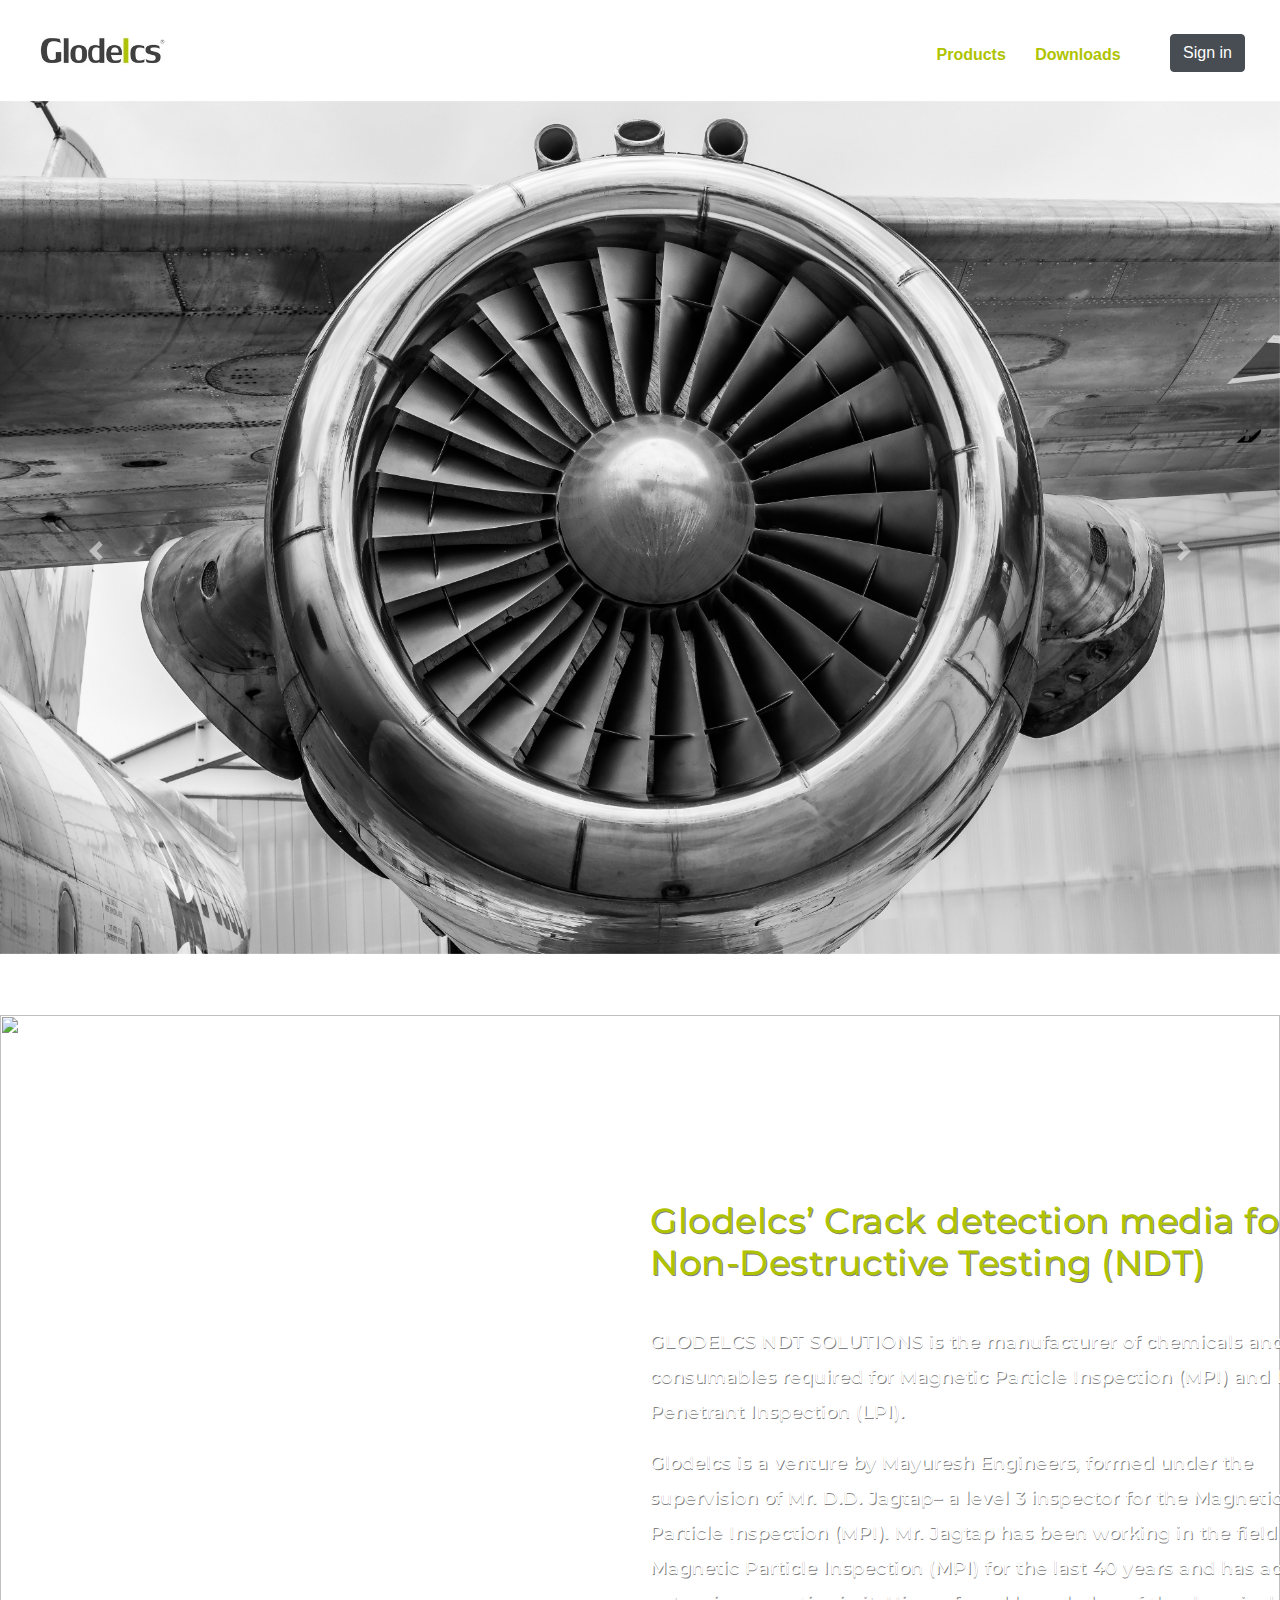
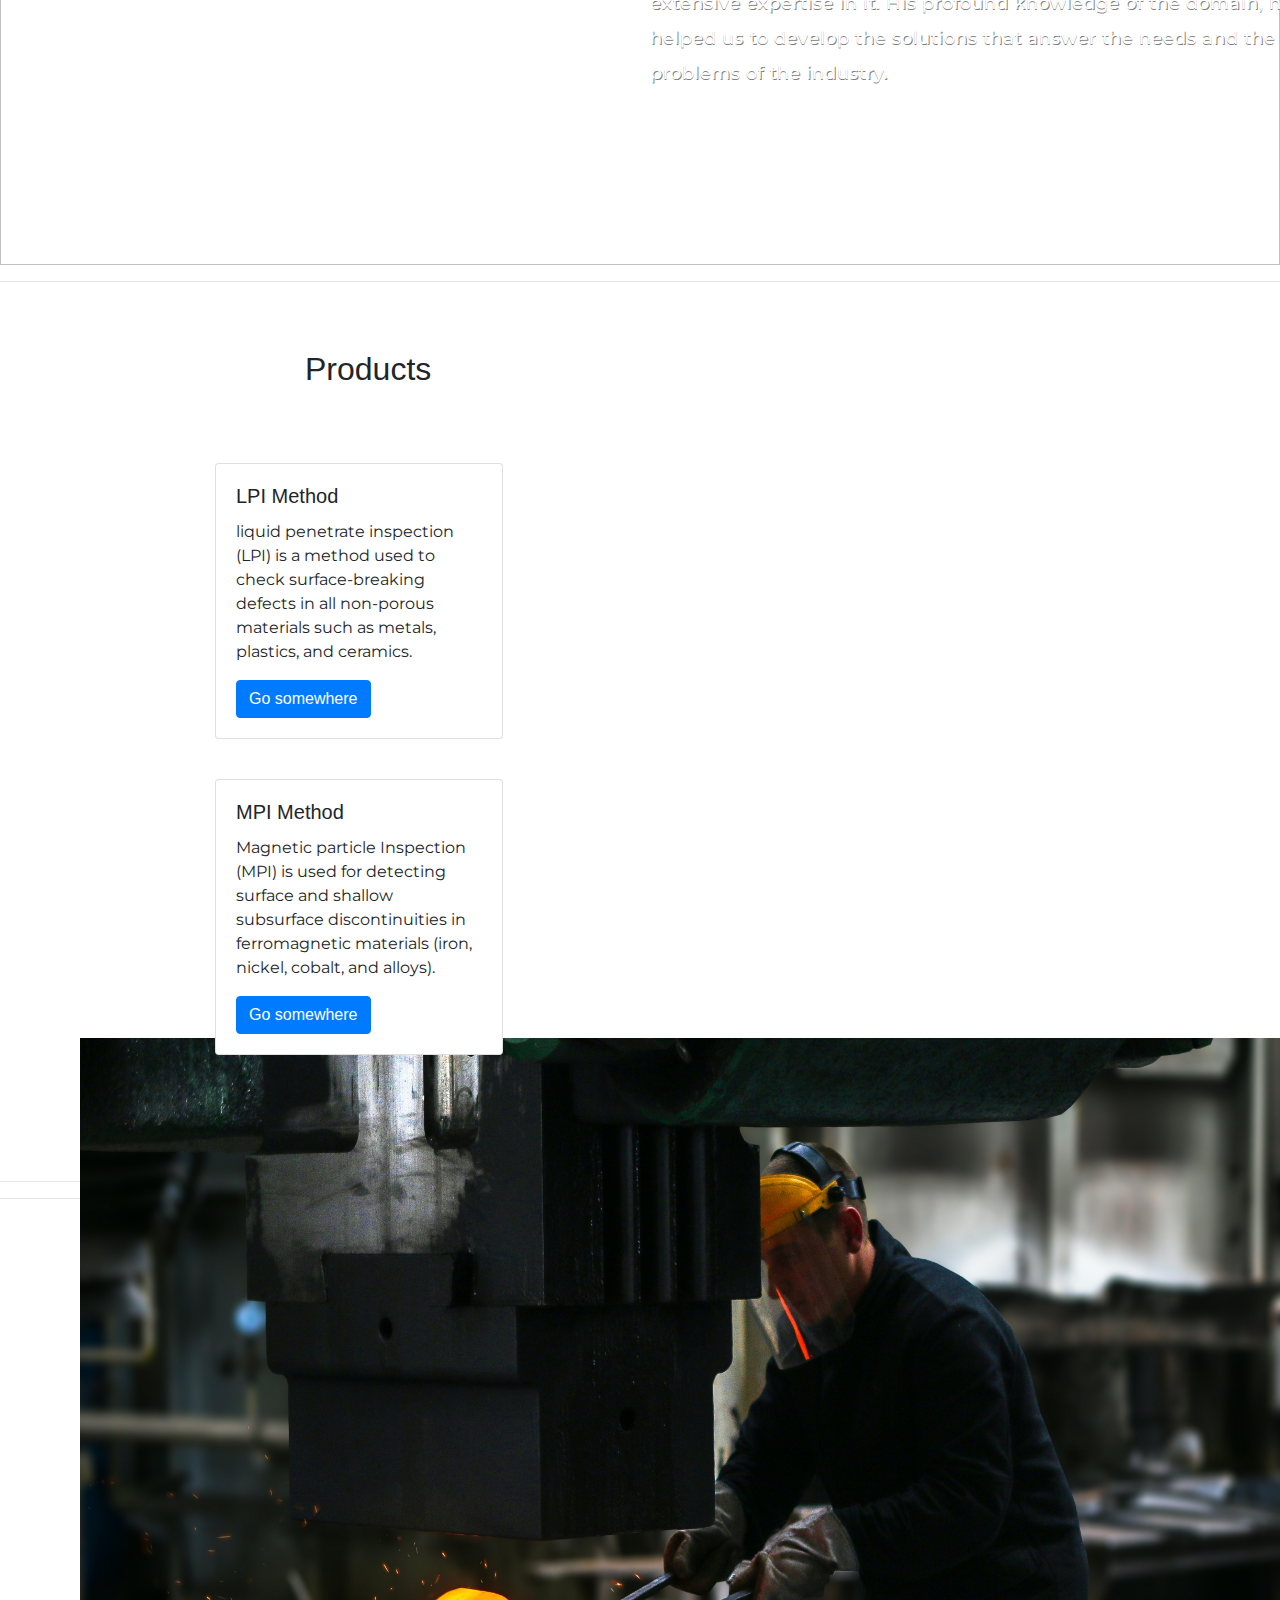
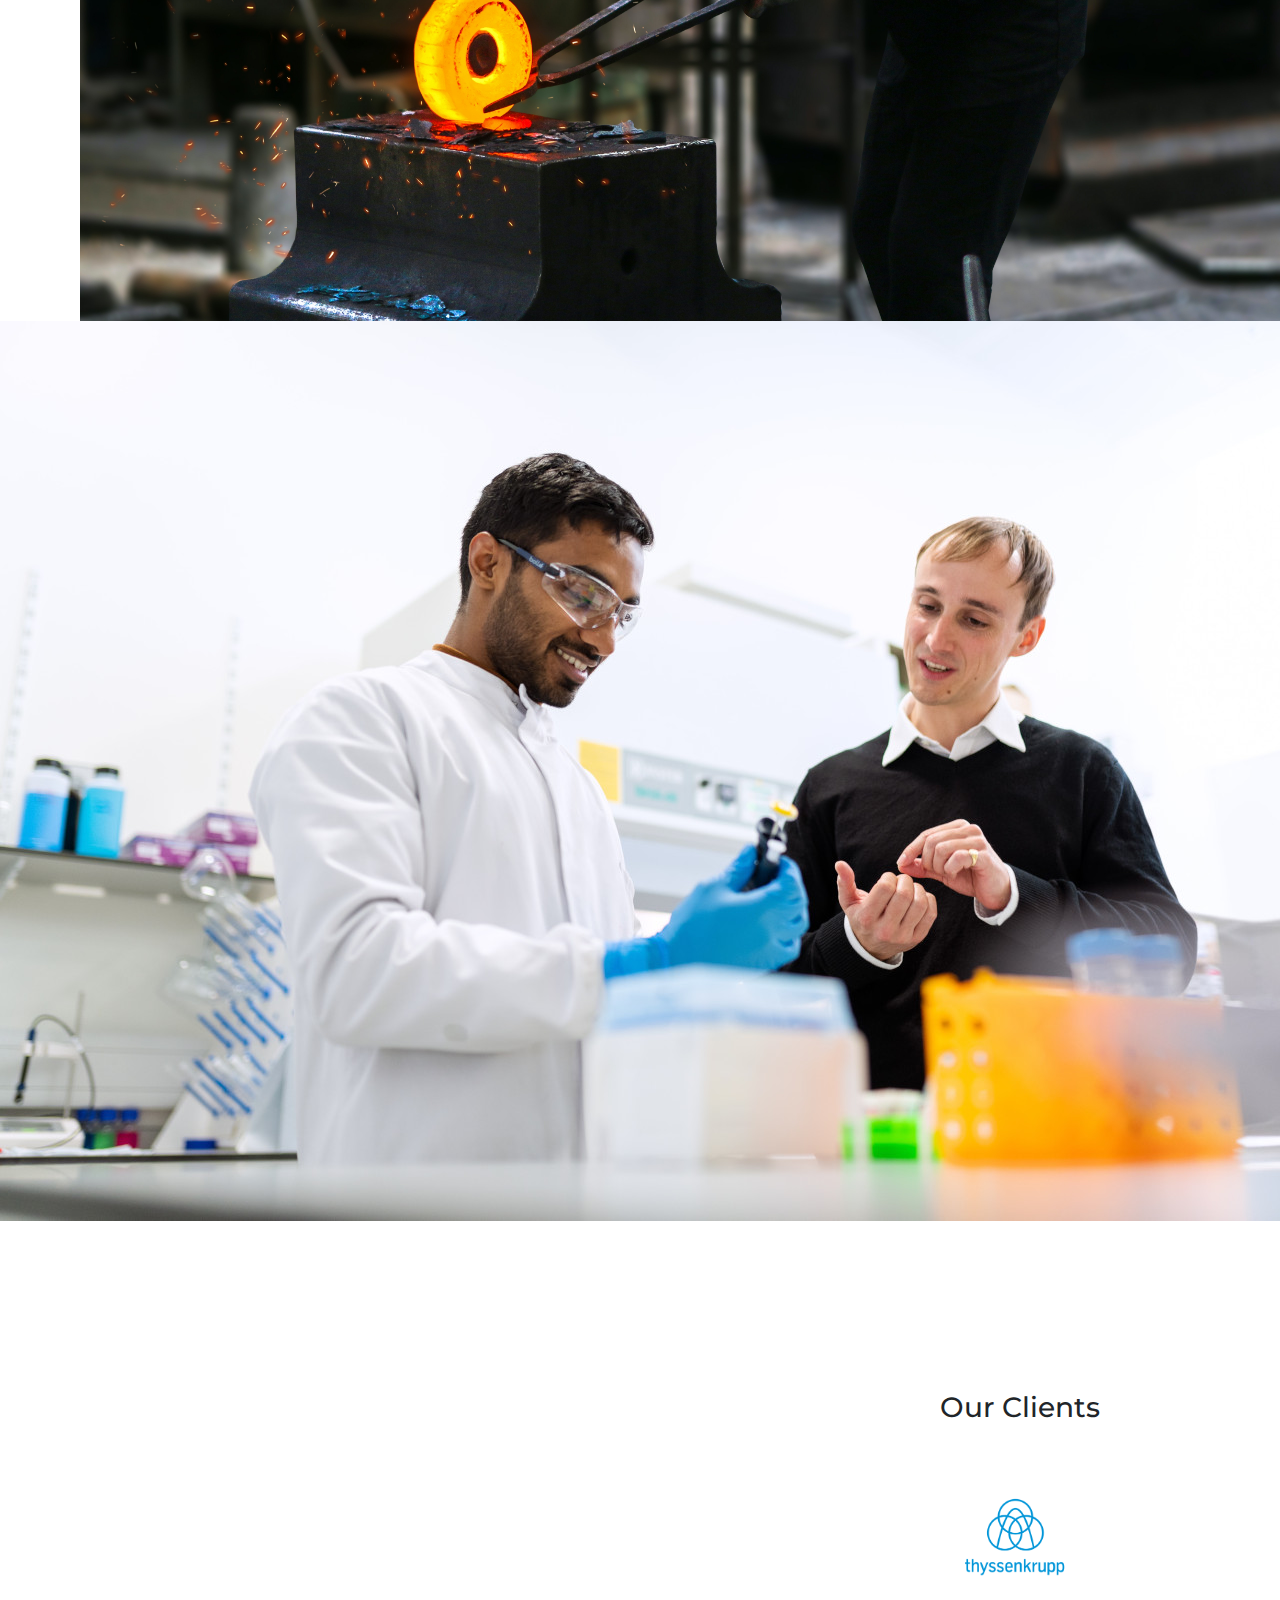
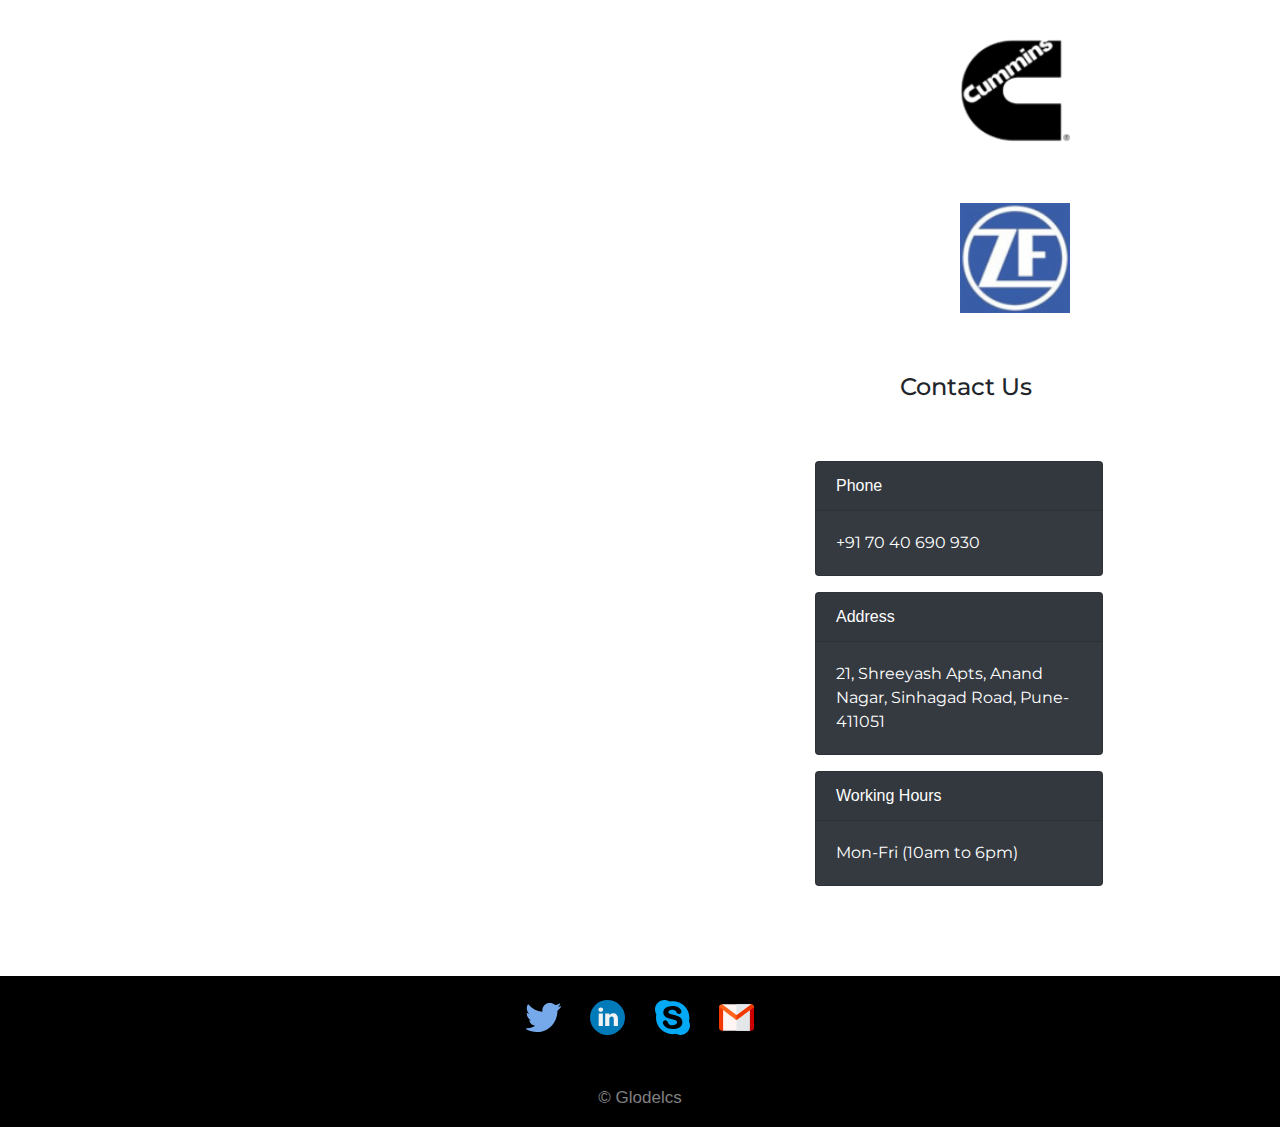
==== index.html @ ca146f50 "Add files via upload" ====
<!doctype html>
<html lang="en">
  <head>
    
    <meta charset="utf-8">
    <meta name="viewport" content="width=device-width, initial-scale=1, shrink-to-fit=no">
    <link rel="stylesheet" href="style.css">
    <link href="https://fonts.googleapis.com/css2?family=Montserrat:wght@400;500;600&display=swap" rel="stylesheet">
    <link rel="stylesheet" href="https://stackpath.bootstrapcdn.com/bootstrap/4.5.2/css/bootstrap.min.css" integrity="sha384-JcKb8q3iqJ61gNV9KGb8thSsNjpSL0n8PARn9HuZOnIxN0hoP+VmmDGMN5t9UJ0Z" crossorigin="anonymous">

    <title>Glodelcs</title>
  </head>
  <body>
    <div class="navigation">

        <img class="logo" src="images/logo.png">
    
        <div class="navigation-bar">
            
            <a class="navigation-text" href="#">Products</a>
            <a class="navigation-text" href="info.html">Downloads</a>
            
    
            <a class="navigation-text sign-in btn btn-dark" href="form.html">Sign in</a>
            
        </div>
      
    
    </div>
    
    
    
    <div id="carouselExampleIndicators" class="carousel slide" data-ride="carousel">
        <ol class="carousel-indicators">
          <li data-target="#carouselExampleIndicators" data-slide-to="0" class="active"></li>
          <li data-target="#carouselExampleIndicators" data-slide-to="1"></li>
          <li data-target="#carouselExampleIndicators" data-slide-to="2"></li>
        </ol>
        <div class="carousel-inner">
          <div class="carousel-item active">
            <img src="images/imgs/01.jpg" class="d-block w-100" alt="...">
          </div>
          <div class="carousel-item">
            <img src="images/imgs/landscape-sunset-architecture-platform-87236.jpg" class="d-block w-100" alt="...">
          </div>
          <div class="carousel-item">
            <img src="images/imgs/high-angle-view-of-a-man-256381.jpg" class="d-block w-100" alt="...">
          </div>
        </div>
        <a class="carousel-control-prev" href="#carouselExampleIndicators" role="button" data-slide="prev">
          <span class="carousel-control-prev-icon" aria-hidden="true"></span>
          <span class="sr-only">Previous</span>
        </a>
        <a class="carousel-control-next" href="#carouselExampleIndicators" role="button" data-slide="next">
          <span class="carousel-control-next-icon" aria-hidden="true"></span>
          <span class="sr-only">Next</span>
        </a>
      </div>

      <div class="about-glodelcs">

        <img class="about-img" src="images/imgs/silhouette-of-airplane-1792072.jpg">
        
        <div class="about-text">

        <h1 class="about-header" style="color: #afc300;">Glodelcs’ Crack detection media for Non-Destructive Testing (NDT)</h1>

        <p>GLODELCS NDT SOLUTIONS is the manufacturer of chemicals and consumables required for
        Magnetic Particle Inspection (MPI) and Liquid Penetrant Inspection (LPI).</p>
        <p>Glodelcs is a venture by Mayuresh Engineers, formed under the supervision of 
        Mr. D.D. Jagtap– a level 3 inspector for the Magnetic Particle Inspection (MPI). Mr. Jagtap has been
        working in  the  field  of  Magnetic  Particle  Inspection (MPI) for the last 40  years and  has acquired extensive
         expertise in it. His profound knowledge of the domain, has helped us to develop the solutions that
          answer the needs and the problems of the industry.</p>
        
        </div>

      </div>

      <hr class="hr-1">

      

        <div class="section">

            <h2 class="h2-1">Products</h2>

           <div class="section-cards"> 
            
            <div class="card card1" style="width: 18rem;">
              <div class="card-body">
                <h5 class="card-title">LPI Method</h5>
                <p class="card-text">liquid penetrate inspection (LPI) is a method used to check surface-breaking defects in all non-porous materials such as metals, plastics, and ceramics.</p>
                <a href="#" class="btn btn-primary">Go somewhere</a>
              </div>
            </div>
            
            <div class="card" style="width: 18rem;">
              <div class="card-body">
                <h5 class="card-title">MPI Method</h5>
                <p class="card-text">Magnetic particle Inspection (MPI) is used for detecting surface and shallow subsurface discontinuities in ferromagnetic materials (iron, nickel, cobalt, and alloys).</p>
                <a href="#" class="btn btn-primary">Go somewhere</a>
              </div>

            </div>

            </div>
        
            <img class="section-img" src="images/imgs/man-lifting-hot-metal-2880872.jpg">
          </div>

        

        <hr class="hr-2">

        <hr class="hr-3">

        
        <div class="section-clients">

            <img class="section-clients-img" src="images/imgs/scientist.jpg">
              
            
           <div class="sec-client">
                         
            <h3 style="margin-bottom: 70px;position: relative;right: 20px;">Our Clients </h3>

            <a href="http://www.zfindia.com/" target="_blank"><img class="clients" src="images/clients/thyssen.png" style="width: 110px;"></a>
            <br>
            <a href="http://www.cumminsindia.com/" target="_blank"><img class="clients" src="images/clnt/cummins.png" style="width: 110px;" ></a>
            <br> 
            <a href="https://www.thyssenkrupp-india.com/en/" target="_blank"> <img class="clients" src="images/clnt/zf.jpg" style="width: 110px;"></a>
           
          </div>

        </div>

    <hr class="hr-4">


    <div class="contact-us">

        <h4 class="h4-1">Contact Us</h4>

    <div class="card text-white bg-dark mb-3" style="max-width: 18rem;">
        <div class="card-header">Phone</div>
        <div class="card-body">
          <p class="card-text">+91 70 40 690 930</p>
        </div>
      </div>

      <div class="card text-white bg-dark mb-3" style="max-width: 18rem;">
        <div class="card-header">Address</div>
        <div class="card-body">
          <p class="card-text">21, Shreeyash Apts, Anand Nagar, Sinhagad Road, Pune-411051</p>
        </div>
      </div>

      <div class="card text-white bg-dark mb-3" style="max-width: 18rem;">
        <div class="card-header">Working Hours</div>
        <div class="card-body">
           <p class="card-text">Mon-Fri (10am to 6pm)</p>
        </div>
      </div>
  
    </div>

    <div class="footer">
      
        <br>
      
       <a href="https://twitter.com/GlodelcsNDT" target="_blank"><img class="sm" src="images/twitter.svg"></a>
       <a href="https://www.linkedin.com/checkpoint/challengesV2/AQHOZdQEGbofKwAAAXOBJWS7zGYYs63qOTYQpeqEe6tgqQhFjThDL7AOPAza3pRjuz9kewnjLlkm6EKy0pnnR0jRS413-fSOEQ" target="_blank"><img class="sm1" src="images/linkin.svg"></a>
       <a href="#" target="_blank"><img class="sm1" src="images/skype.svg"></a>
       <a href="mailto:info@glodelcs.com" target="_blank" ><img class="sm1" src="images/email.svg"></a>
      
       <p class="footer-txt">© Glodelcs</p>
      
      </div>
    



    <script src="https://code.jquery.com/jquery-3.5.1.slim.min.js" integrity="sha384-DfXdz2htPH0lsSSs5nCTpuj/zy4C+OGpamoFVy38MVBnE+IbbVYUew+OrCXaRkfj" crossorigin="anonymous"></script>
    <script src="https://cdn.jsdelivr.net/npm/popper.js@1.16.1/dist/umd/popper.min.js" integrity="sha384-9/reFTGAW83EW2RDu2S0VKaIzap3H66lZH81PoYlFhbGU+6BZp6G7niu735Sk7lN" crossorigin="anonymous"></script>
    <script src="https://stackpath.bootstrapcdn.com/bootstrap/4.5.2/js/bootstrap.min.js" integrity="sha384-B4gt1jrGC7Jh4AgTPSdUtOBvfO8shuf57BaghqFfPlYxofvL8/KUEfYiJOMMV+rV" crossorigin="anonymous"></script>
  </body>
</html>
---- style.css ----
body {
    margin: 0;
    font-family: 'Montserrat', sans-serif;
}

.logo {
     
     width: 125px;

}

.navigation {
    margin-left: 40px;
    margin-top: 30px;
    margin-bottom: 30px;
    
}

.navigation-bar {
    float: right;
    text-align: center;
    margin-right: 30px;
    margin-top: 7px;
    
}

.navigation-text {
    color: #afc300;
    text-decoration: none;
    margin-right: 25px;
    font-weight: bold;
}

.navigation-text:hover {
    color: #889517 ;
    text-decoration: none;
}

.sign-in {
    
    position: relative;
    left: 20px;
    bottom: 3px;
    border-radius: 17px;
    opacity: 0.9;
    padding: 5px;   
    width: auto;
}

.carousel-inner {
    height: 900px;
    margin-bottom: 14px;    
}

.about-img {
    width: 100%;
    height: 850px;
    
}

.about-text {
    font-family: 'Montserrat', sans-serif;
    position: absolute;
    top: 1200px;
    left: 650px;
    width: 700px;
    color: white;
    font-size: 17.5px;
    font-weight: 500;
    text-shadow: 0.5px 0.5px grey;
    line-height: 35px;
    letter-spacing: 0.5px;
    
}

.about-header {
    font-family: 'Montserrat', sans-serif;
    margin-bottom: 40px;
    font-size: 35px;
    text-shadow: 1px 1px grey;
}

.h2-1 {
    position: absolute;
    top: 1950px;
    left: 305px;
}

.section-img {
    float: right;
   margin-top: -17px;
    height: 900px;
    width: 1200px;
    
}

.section-cards {
    float: left;
    position: relative;
    margin-left: 215px;
    margin-top: 165px;
}

.card1 {
    margin-bottom: 40px;
}

.hr-2 {
    margin-top: 899px;
}

.section-clients-img {
    float: left;
    margin-top: -17px;
}

.sec-client {
    font-family: 'Montserrat', sans-serif;
    float: right;
    margin-right: 160px;
    margin-top: 170px; 
}

.clients {
    margin-bottom: 60px;
}

h3 {
    margin-bottom: 40px;
}

.hr-4 {
    font-family: 'Montserrat', sans-serif;
    margin-top: 898px;
}

.contact-us {
   margin-top: 90px;
   margin-left: 815px;
   margin-bottom: 90px;
    
}

.footer {
    
    background-color:black;
    padding-bottom: 50px;
    margin: 0 auto 0 auto;
    text-align: center;
    clear: both;
}

.sm {
    width: 35px;
       
}

.sm1 {
    width: 35px;
    margin-left: 25px;
}

.footer-text-1 {
    letter-spacing: 0.3px;
    font-weight: 400;
    text-align: center;
    font-size: 20px;
}

.footer-img {
    margin-top: 70px;
    text-align: center;
    margin-bottom: 70px;
}

.footer-txt {
    position: relative;
    top: 50px;
    font-size: 17px;
    color: grey;
}

.card-text {
    font-family: 'Montserrat', sans-serif;
}

.h4-1 {
    font-family: 'Montserrat', sans-serif;
    margin-bottom: 60px;
    margin-left: 85px;
    
}

.form-group {
    text-align: center;
    margin: 0 auto 0 auto;
    width: 500px;
}

.submit-button {
    text-align: center;
    margin-left: 709px;
    margin-bottom: 70px;
}

.cards {
    width: 900px;
    margin: 0 auto 0 auto;
    text-align: center;
}

.form-logo {
    text-align: center;
    margin: 0 auto 0 auto;
    padding: 90px 0 50px 0;
}

.form-footer {
    margin-top: 289px;
}

.table-cont {
    text-align: center;
    margin: 70px auto 70px auto;
    width: 800px;
}

.table-img {
    width: 50px;
}

th, td {
    padding: 20px;
    border-bottom: 1px solid black;
    text-align: left;
}

th {
    background-color: #f8f9fa;
}


tr:hover {background-color: #f5f5f5;}

.pagination a {
    color: black;
    float: left;
    padding: 8px 16px;
    text-decoration: none;
    transition: background-color .3s;
  }
  
  
  .pagination a.active {
    background-color: #AFC300;
    color: white;
  }
  
  
  .pagination a:hover:not(.active) {background-color: #ddd;}

  .pagination {
      margin-left: 535px;
      margin-bottom: 70px;
  }
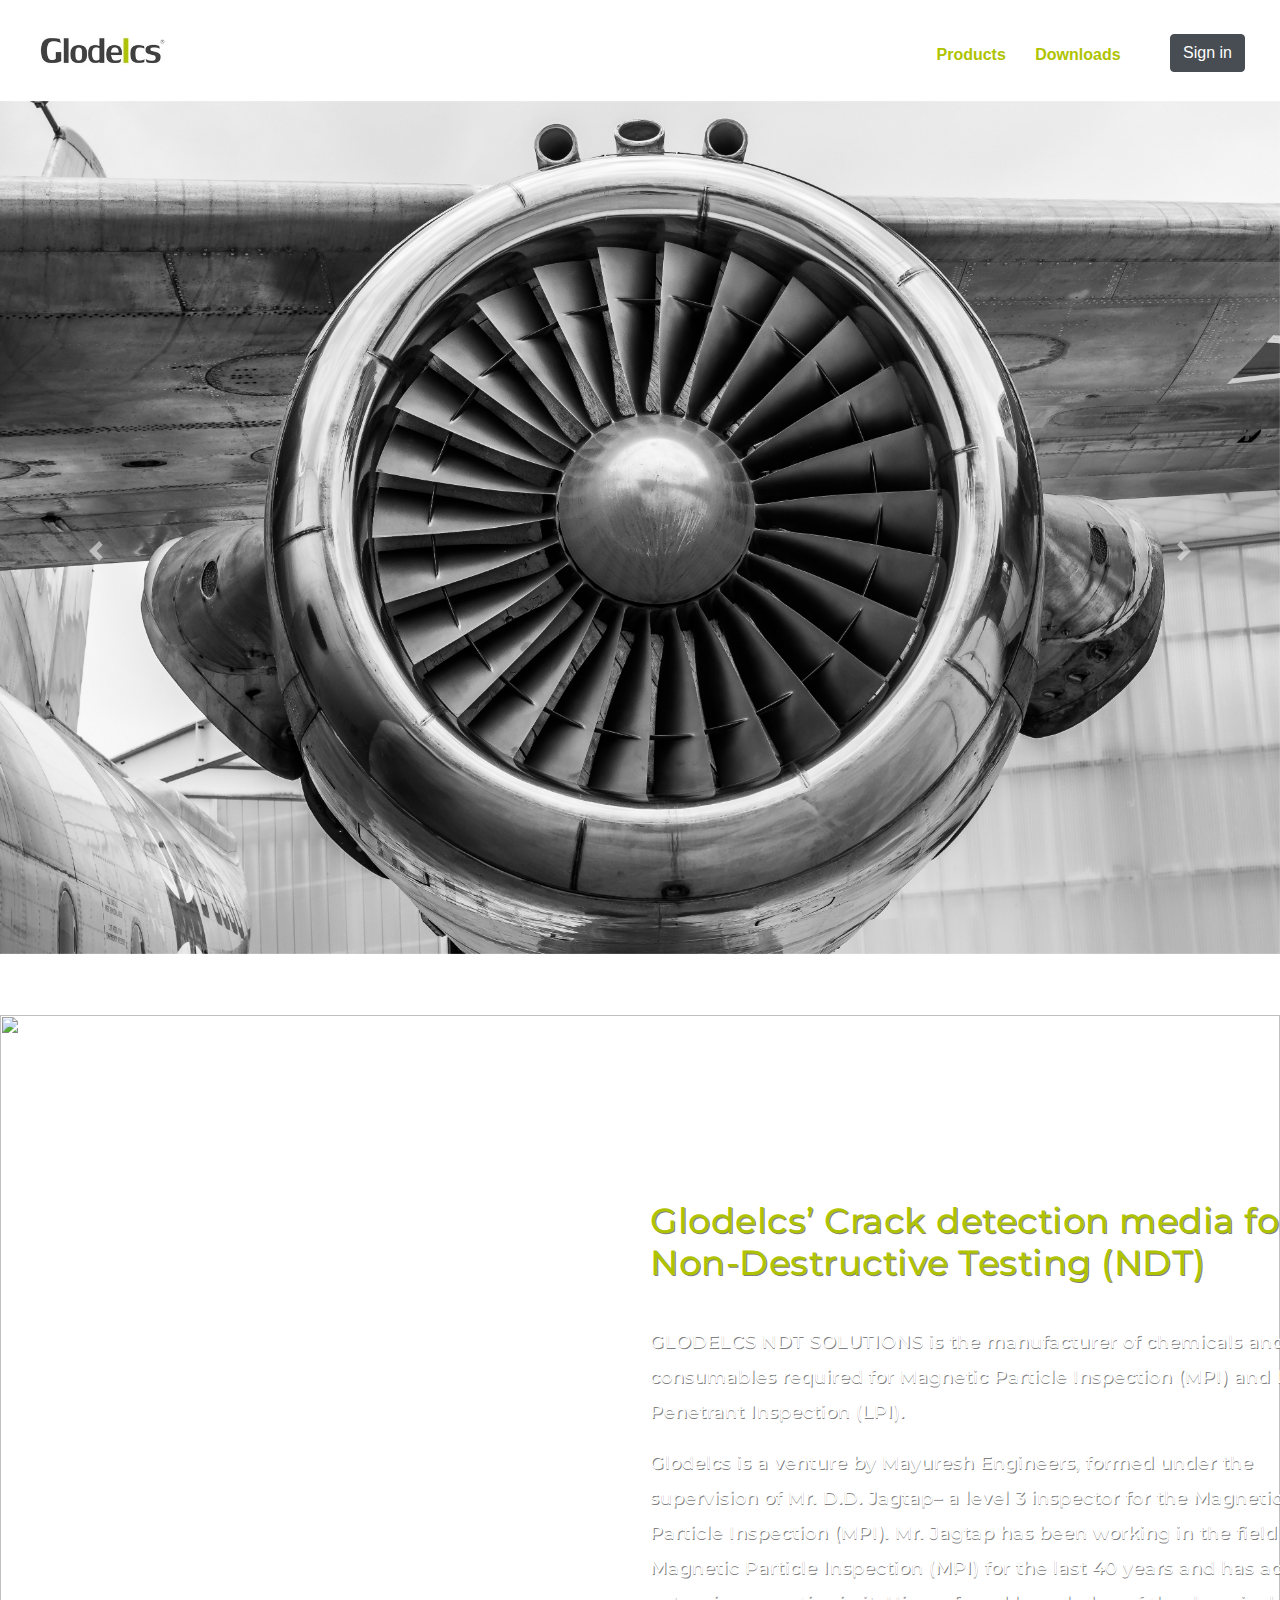
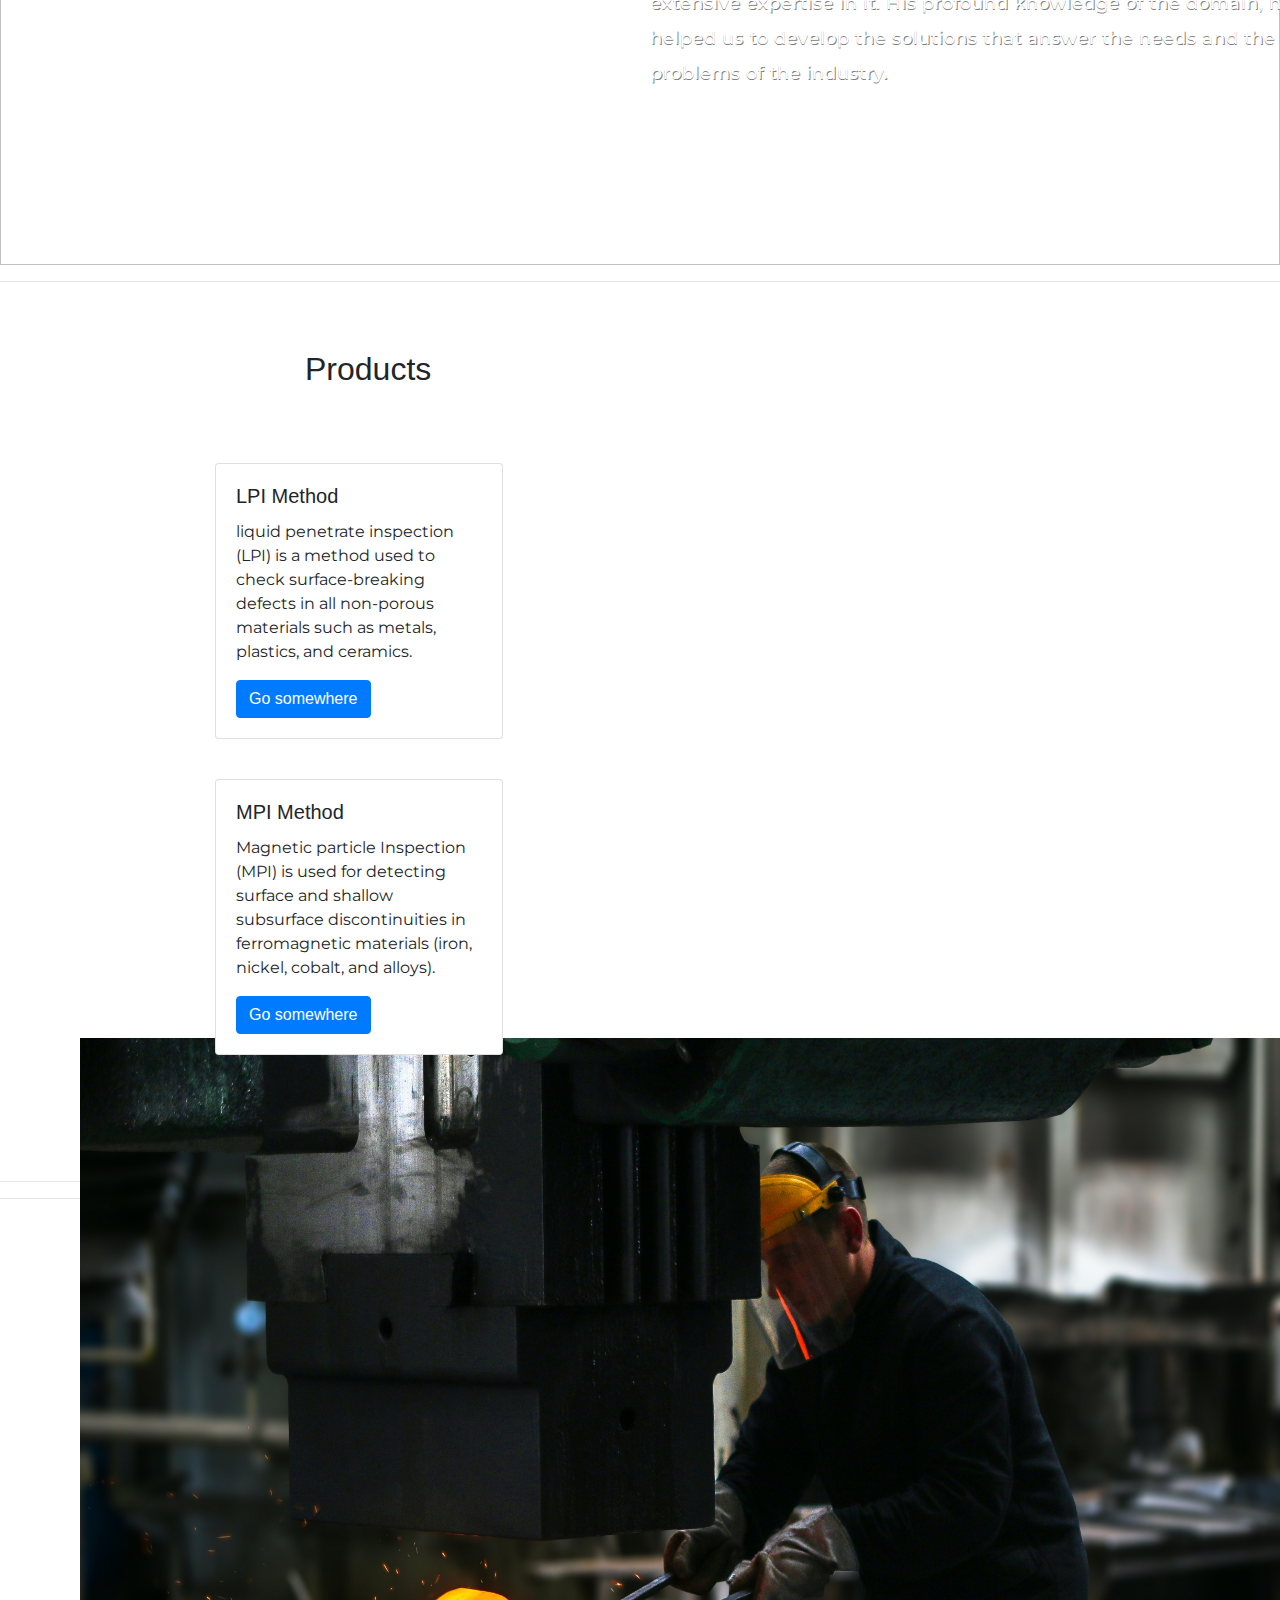
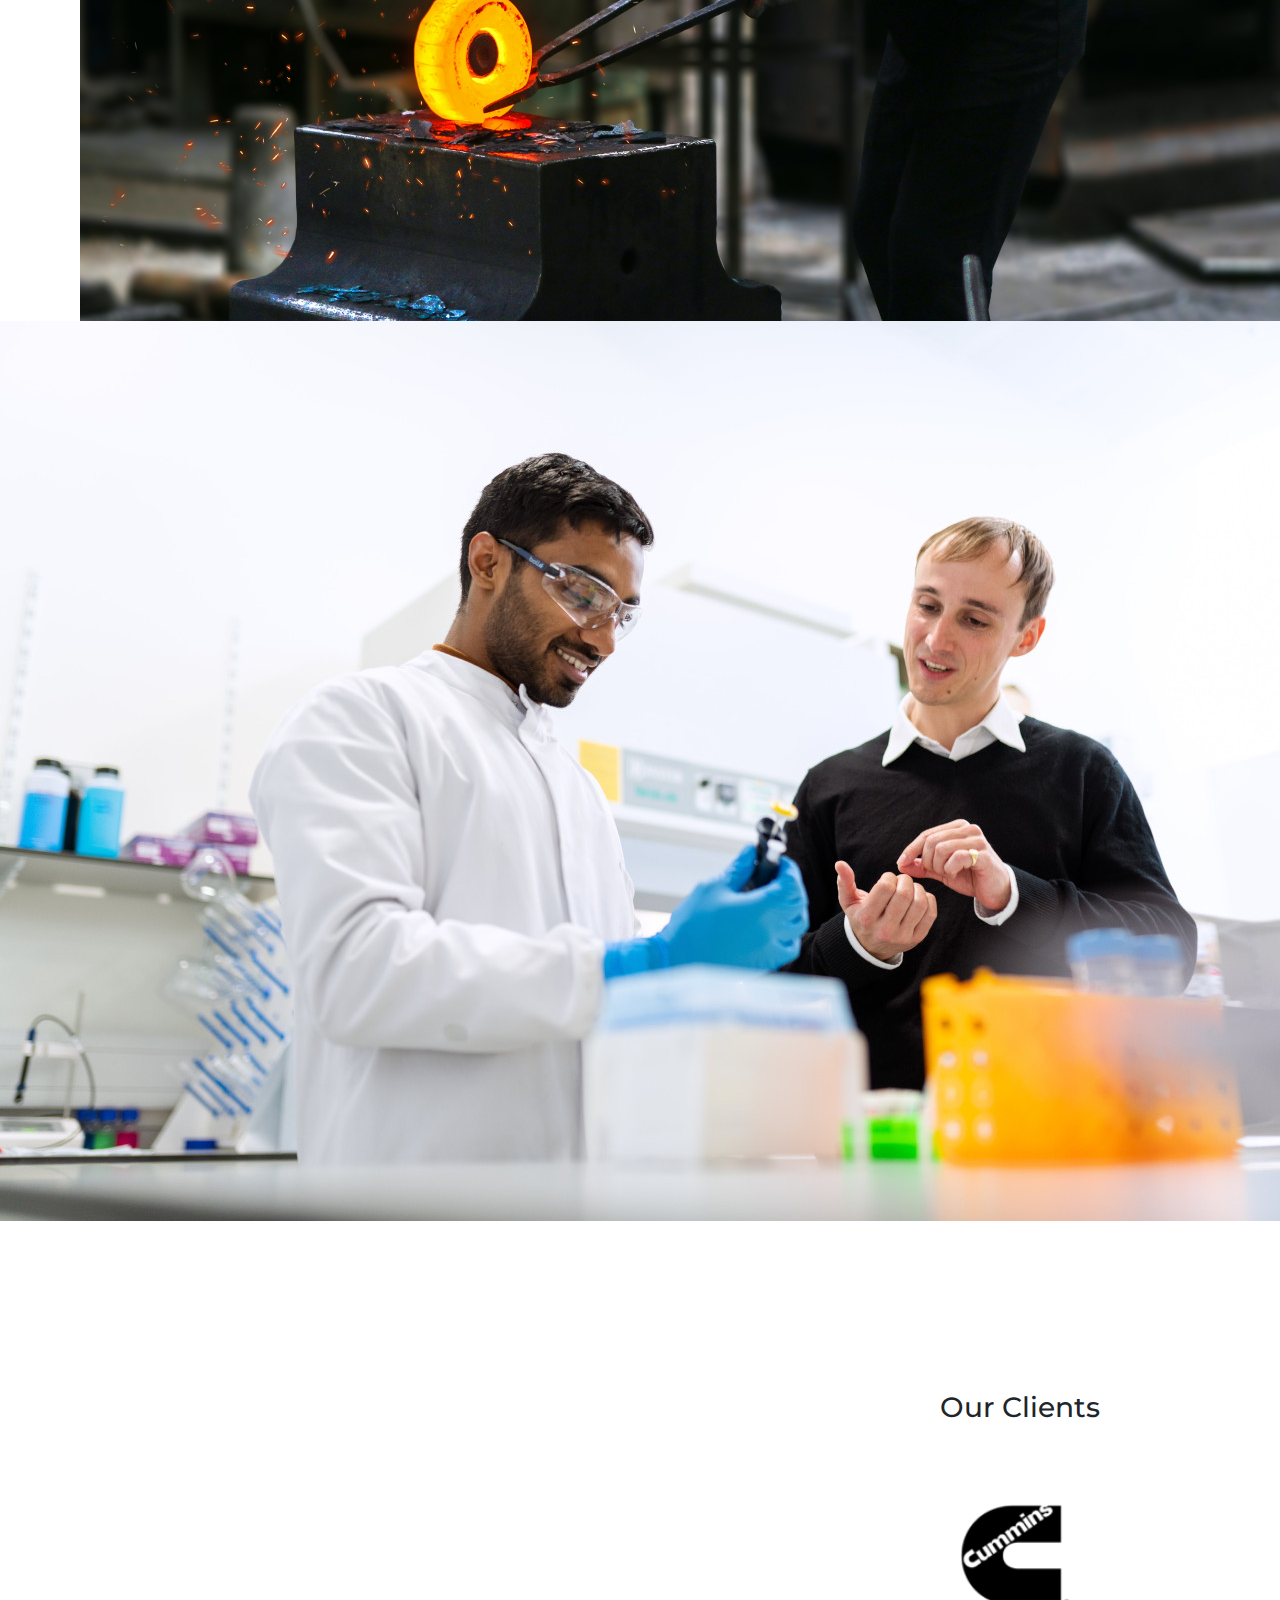
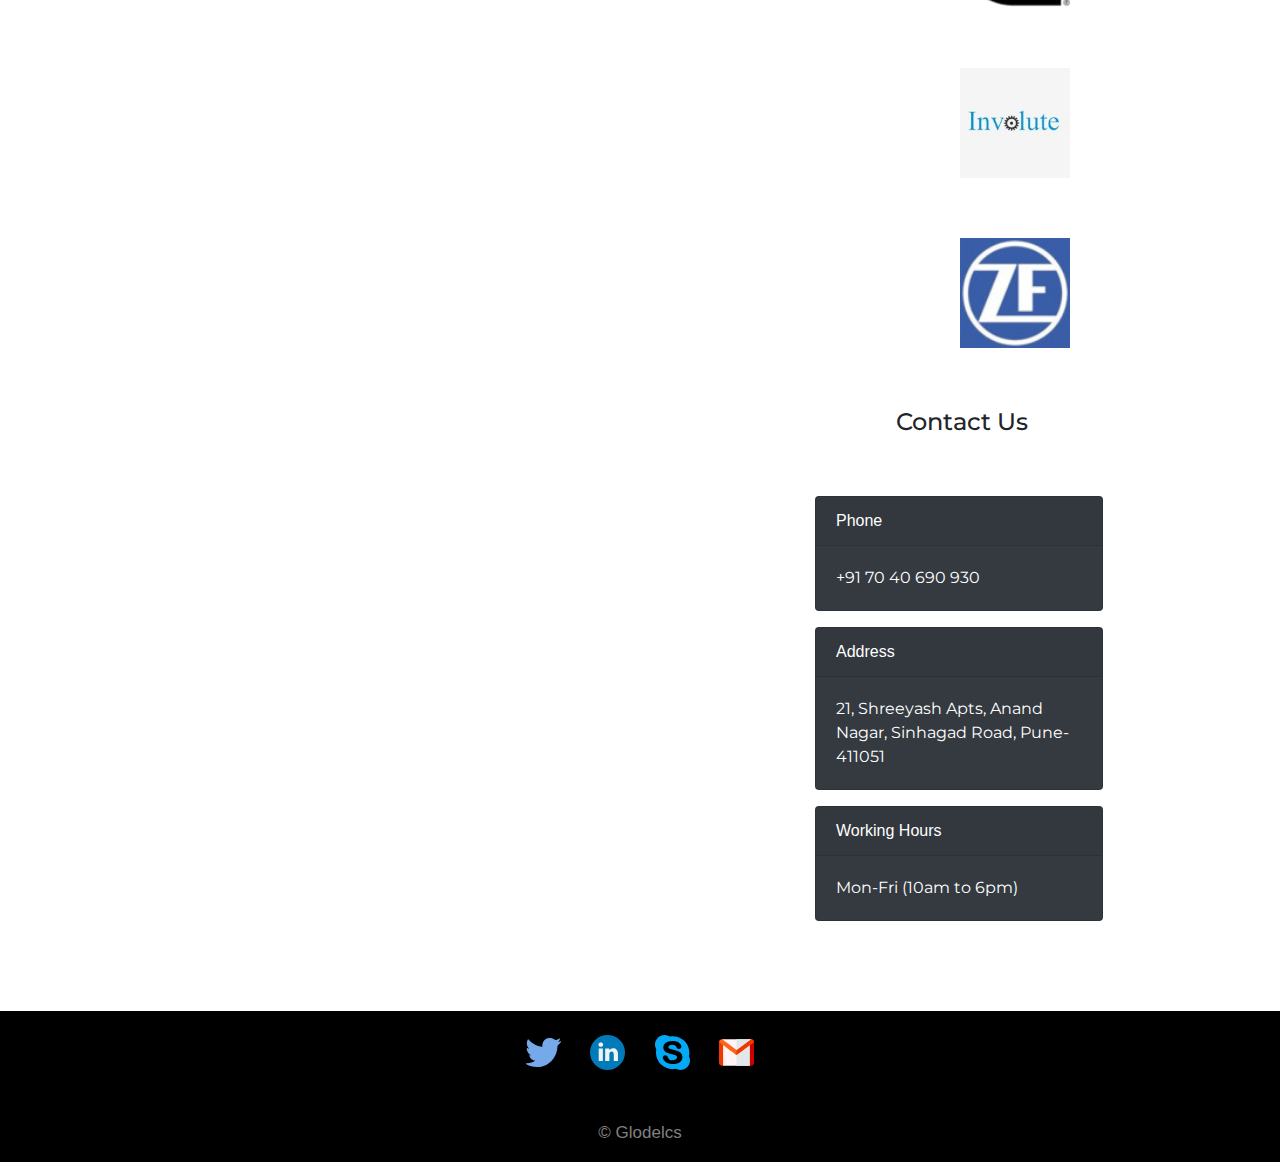
==== commit bf50582e: "Add files via upload" ====
--- a/index.html
+++ b/index.html
@@ -123,13 +123,13 @@
             
            <div class="sec-client">
                          
-            <h3 style="margin-bottom: 70px;position: relative;right: 20px;">Our Clients </h3>
+            <h3 style="margin-bottom: 80px;position: relative;right: 20px;">Our Clients </h3>
 
-            <a href="http://www.zfindia.com/" target="_blank"><img class="clients" src="images/clients/thyssen.png" style="width: 110px;"></a>
+            <a href="http://www.cumminsindia.com/" target="_blank"><img class="clients" src="images/clnt/cummins.png" style="width: 110px;" ></a>
             <br>
-            <a href="http://www.cumminsindia.com/" target="_blank"><img class="clients" src="images/clnt/cummins.png" style="width: 110px;" ></a>
+            <a href="#" target="_blank"><img class="clients" src="images/clients/involute.png" style="width: 110px;"></a>
             <br> 
-            <a href="https://www.thyssenkrupp-india.com/en/" target="_blank"> <img class="clients" src="images/clnt/zf.jpg" style="width: 110px;"></a>
+            <a href="http://www.zfindia.com/" target="_blank"> <img class="clients" src="images/clnt/zf.jpg" style="width: 110px;"></a>
            
           </div>
 
--- a/style.css
+++ b/style.css
@@ -187,7 +187,7 @@
 .h4-1 {
     font-family: 'Montserrat', sans-serif;
     margin-bottom: 60px;
-    margin-left: 85px;
+    margin-left: 81px;
     
 }
 
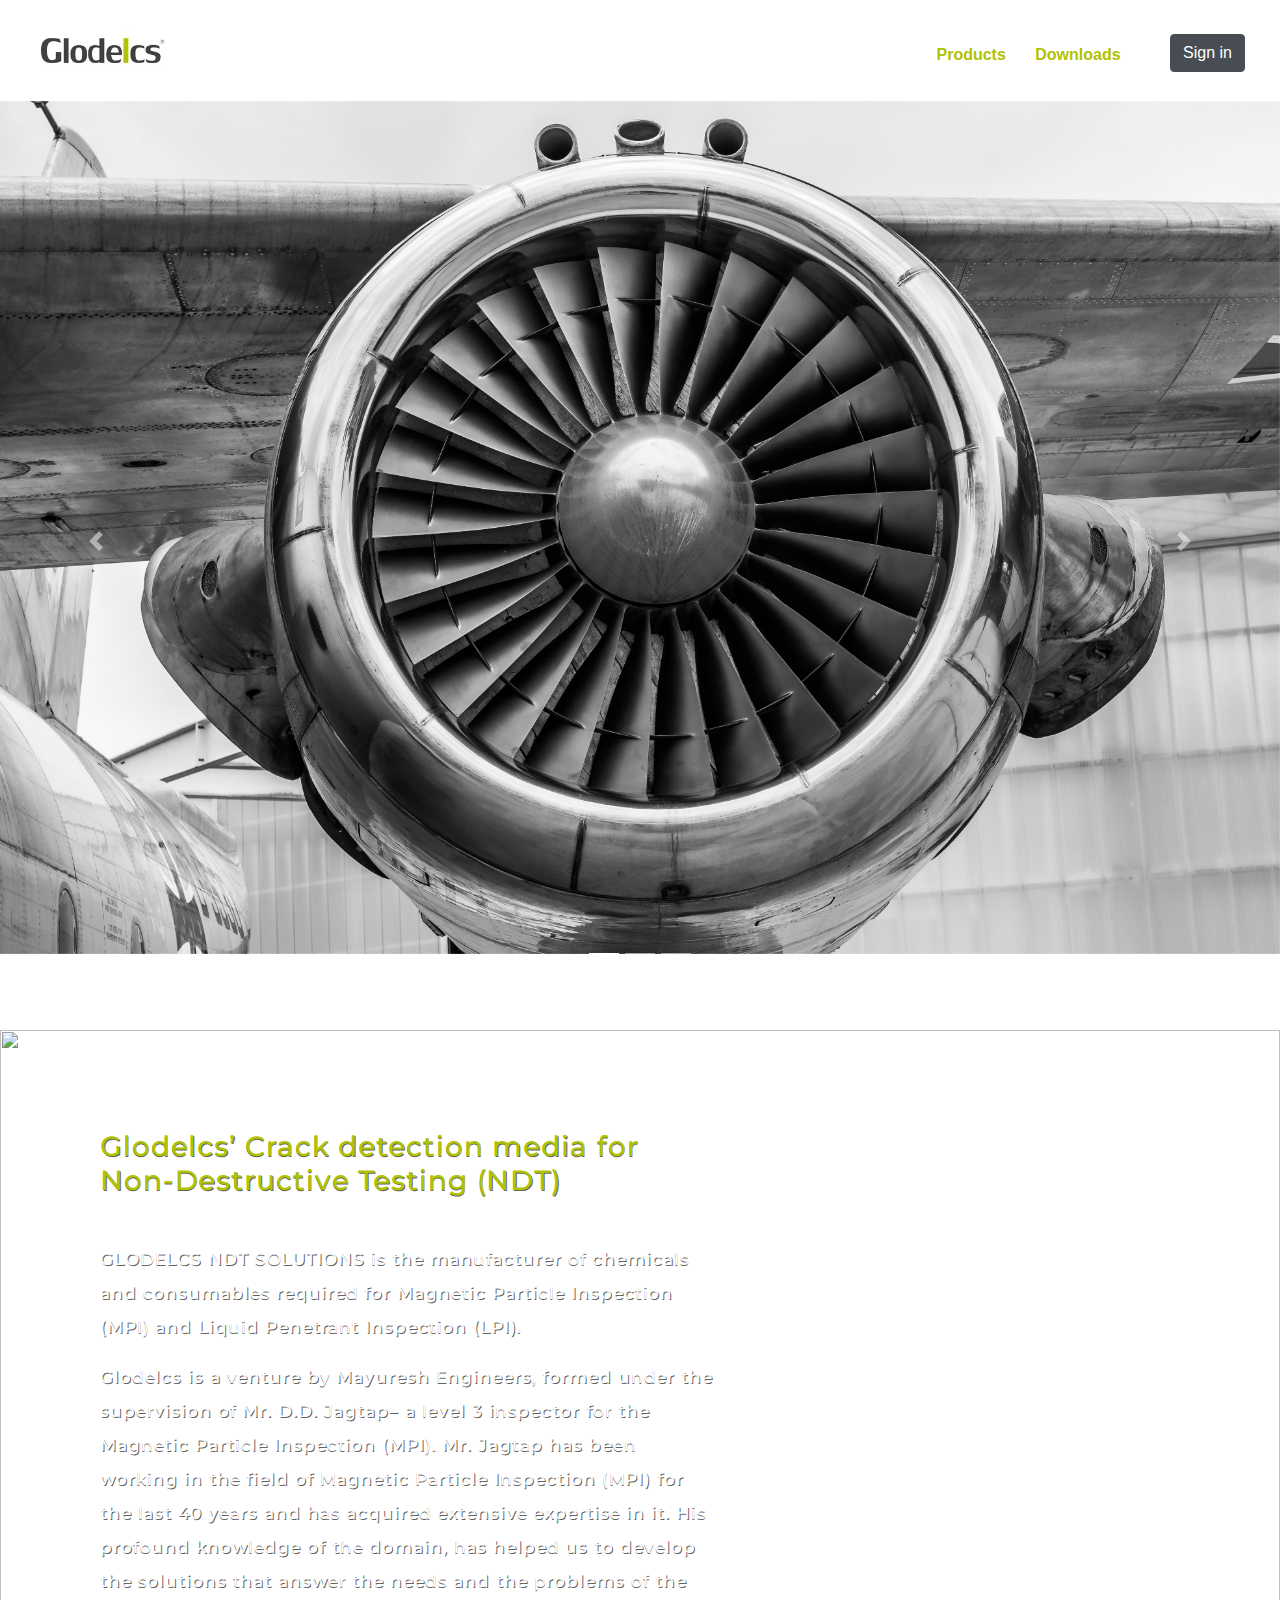
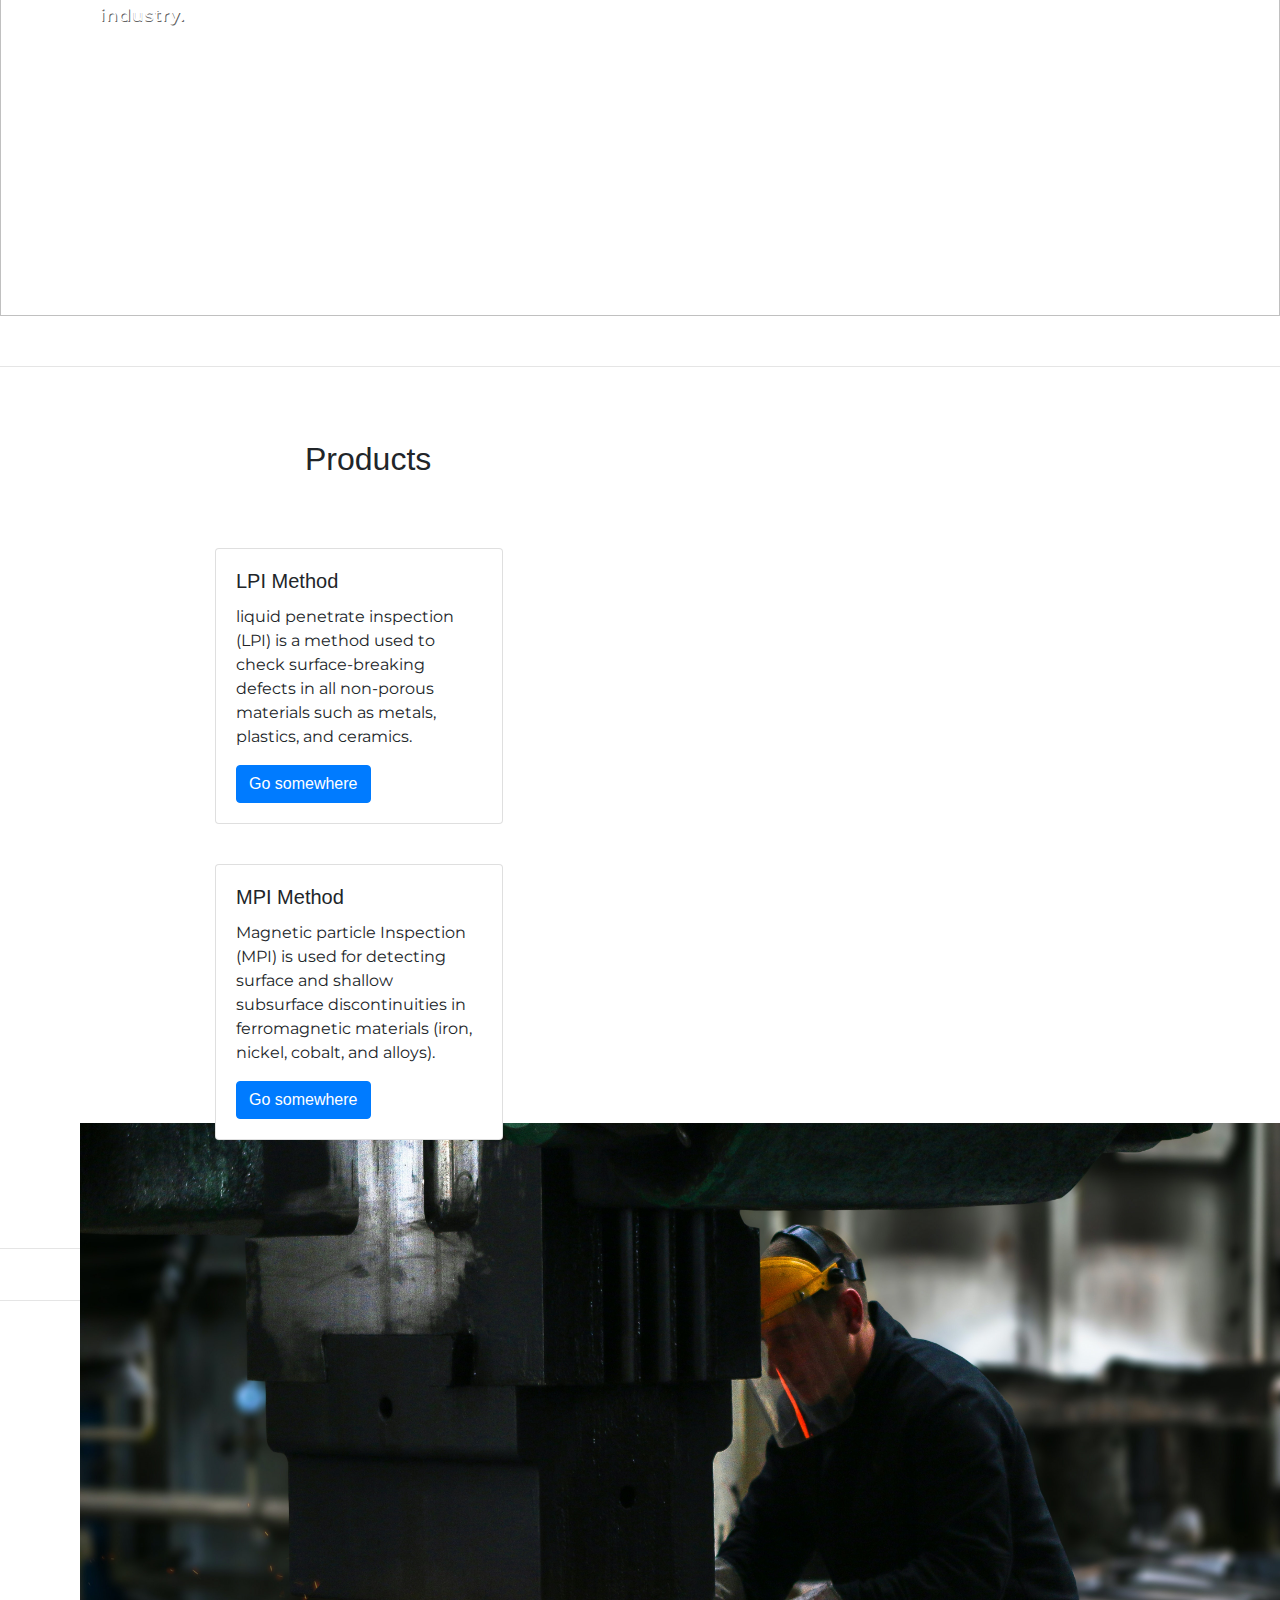
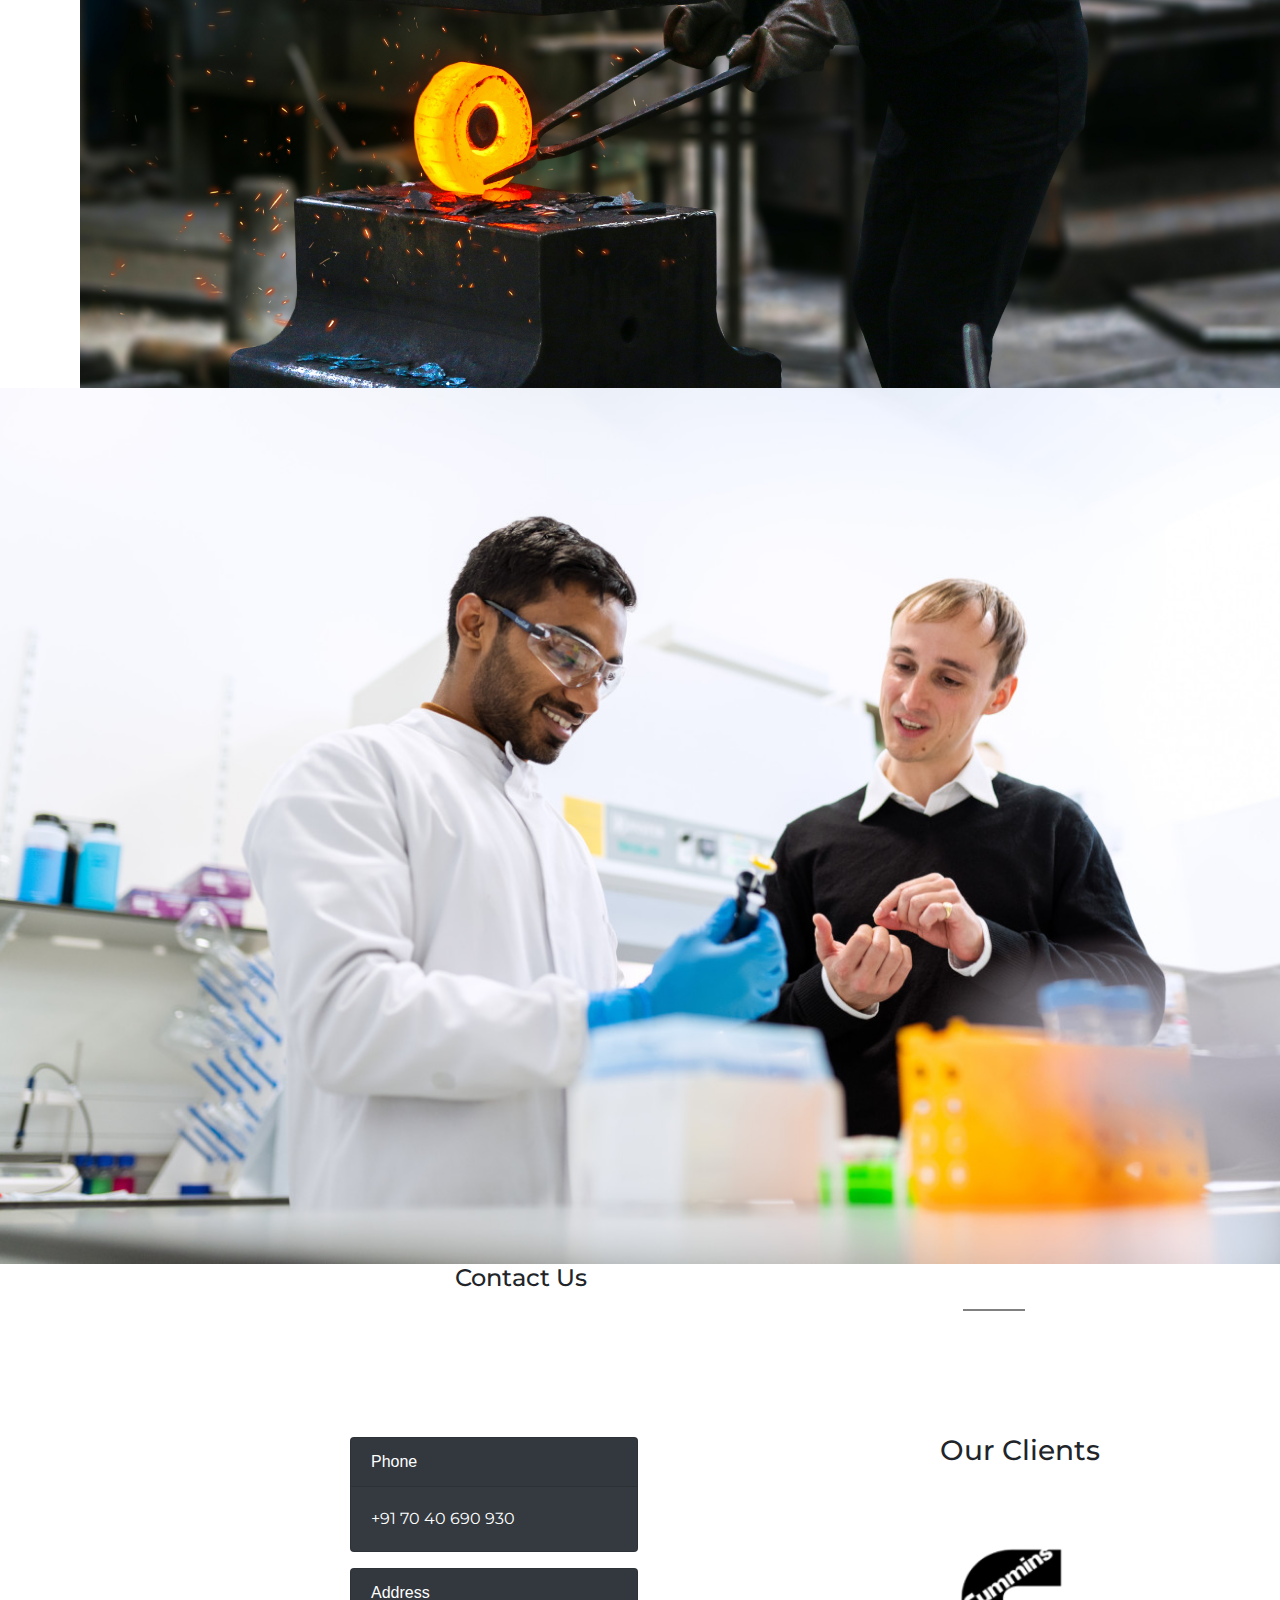
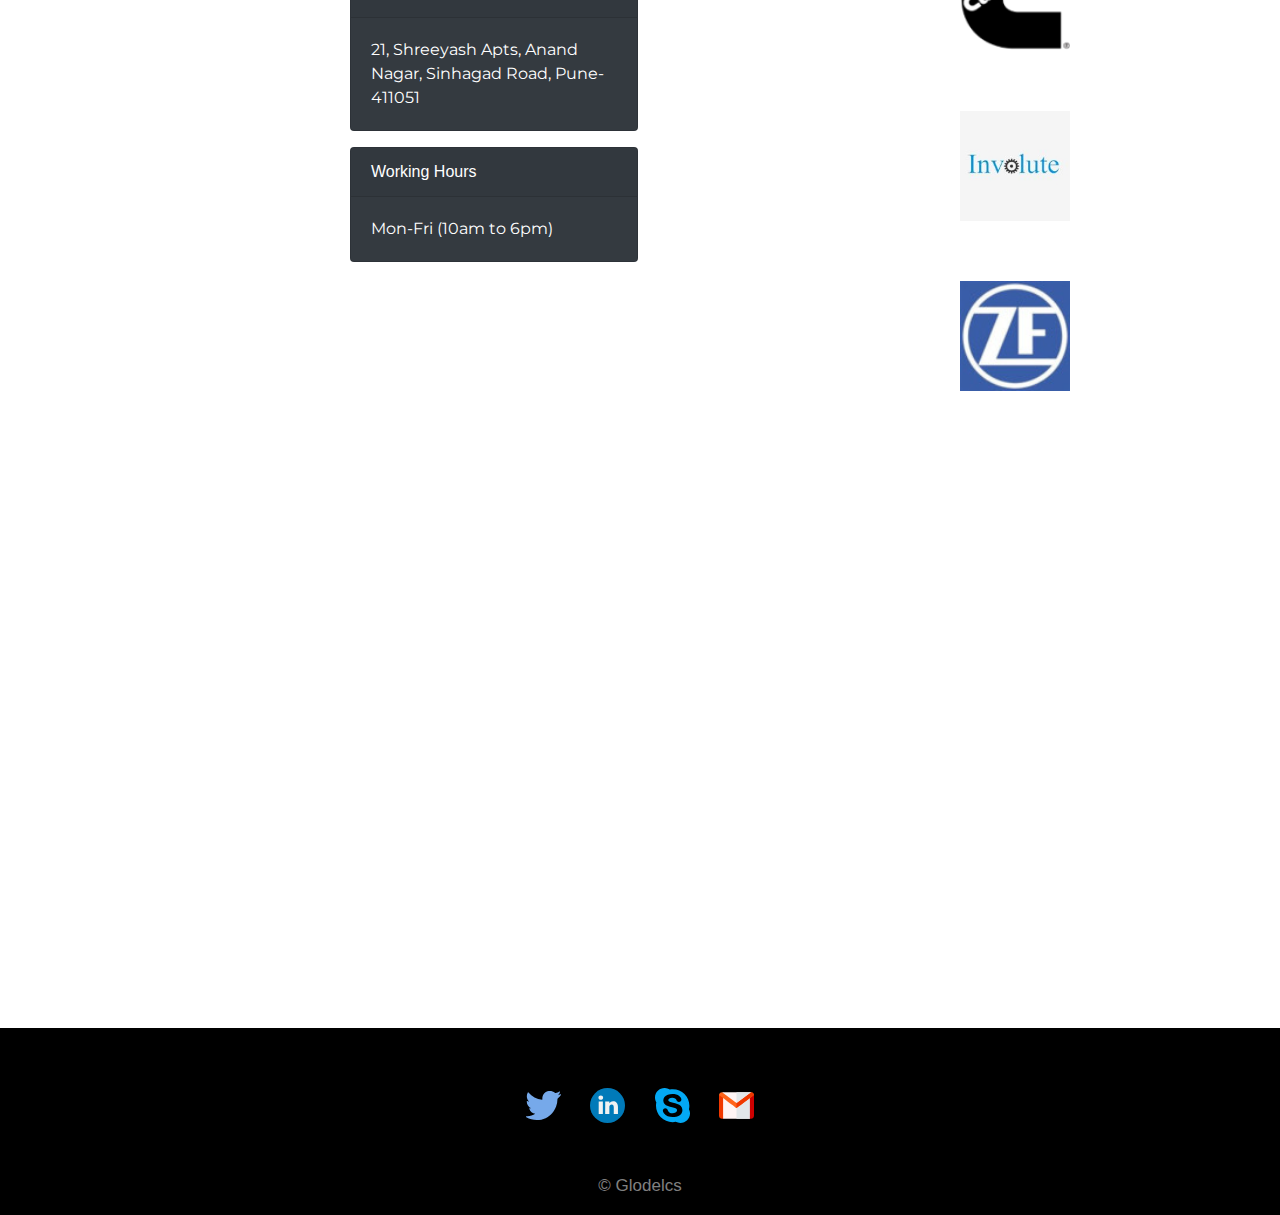
==== commit 7abf3416: "Add files via upload" ====
--- a/index.html
+++ b/index.html
@@ -13,11 +13,11 @@
   <body>
     <div class="navigation">
 
-        <img class="logo" src="images/logo.png">
+      <a href="index.html"><img class="logo" src="images/logo.png"></a>
     
         <div class="navigation-bar">
             
-            <a class="navigation-text" href="#">Products</a>
+            <a class="navigation-text" href="products.html">Products</a>
             <a class="navigation-text" href="info.html">Downloads</a>
             
     
@@ -56,7 +56,9 @@
           <span class="sr-only">Next</span>
         </a>
       </div>
+     
 
+      
       <div class="about-glodelcs">
 
         <img class="about-img" src="images/imgs/silhouette-of-airplane-1792072.jpg">
@@ -107,7 +109,7 @@
             </div>
         
             <img class="section-img" src="images/imgs/man-lifting-hot-metal-2880872.jpg">
-          </div>
+        </div>
 
         
 
@@ -137,10 +139,14 @@
 
     <hr class="hr-4">
 
+    
+    <h4 class="h4-1">Contact Us</h4>
+
+    
 
     <div class="contact-us">
-
-        <h4 class="h4-1">Contact Us</h4>
+      
+      <hr style="width: 60px; border: 0.1px solid;position: relative;top: -110px;left: 500px;">
 
     <div class="card text-white bg-dark mb-3" style="max-width: 18rem;">
         <div class="card-header">Phone</div>
@@ -165,6 +171,12 @@
   
     </div>
 
+
+    <iframe class="maps" src="https://www.google.com/maps/embed?pb=!1m14!1m8!1m3!1d15136.324299741129!2d73.80358844538574!3d18.479986447157355!3m2!1i1024!2i768!4f13.1!3m3!1m2!1s0x0%3A0xf99e072ac713e18a!2sGlodelcs%20NDT%20Solutions!5e0!3m2!1sen!2sin!4v1597410722224!5m2!1sen!2sin" 
+    width="800" height="450" frameborder="0" style="border:0;" allowfullscreen="" aria-hidden="false" tabindex="0"></iframe>
+
+
+
     <div class="footer">
       
         <br>
@@ -179,8 +191,7 @@
       </div>
     
 
-
-
+    
     <script src="https://code.jquery.com/jquery-3.5.1.slim.min.js" integrity="sha384-DfXdz2htPH0lsSSs5nCTpuj/zy4C+OGpamoFVy38MVBnE+IbbVYUew+OrCXaRkfj" crossorigin="anonymous"></script>
     <script src="https://cdn.jsdelivr.net/npm/popper.js@1.16.1/dist/umd/popper.min.js" integrity="sha384-9/reFTGAW83EW2RDu2S0VKaIzap3H66lZH81PoYlFhbGU+6BZp6G7niu735Sk7lN" crossorigin="anonymous"></script>
     <script src="https://stackpath.bootstrapcdn.com/bootstrap/4.5.2/js/bootstrap.min.js" integrity="sha384-B4gt1jrGC7Jh4AgTPSdUtOBvfO8shuf57BaghqFfPlYxofvL8/KUEfYiJOMMV+rV" crossorigin="anonymous"></script>
--- a/style.css
+++ b/style.css
@@ -1,6 +1,8 @@
 body {
     margin: 0;
     font-family: 'Montserrat', sans-serif;
+    scroll-behavior: smooth;
+    
 }
 
 .logo {
@@ -48,48 +50,52 @@
 }
 
 .carousel-inner {
-    height: 900px;
+    height: 881px;
     margin-bottom: 14px;    
 }
 
 .about-img {
     width: 100%;
-    height: 850px;
+    height: 886px;
+    margin-top: 34px;
+    margin-bottom: 34.5px;
     
 }
 
 .about-text {
     font-family: 'Montserrat', sans-serif;
     position: absolute;
-    top: 1200px;
-    left: 650px;
-    width: 700px;
+    top: 1130px;
+    left: 100px;
+    width: 620px;
     color: white;
-    font-size: 17.5px;
+    font-size: 16.5px;
     font-weight: 500;
-    text-shadow: 0.5px 0.5px grey;
-    line-height: 35px;
-    letter-spacing: 0.5px;
+    text-shadow: 0.8px 0.8px #646464;
+    line-height: 34px;
+    letter-spacing: 0.9px;
     
 }
 
 .about-header {
     font-family: 'Montserrat', sans-serif;
-    margin-bottom: 40px;
-    font-size: 35px;
-    text-shadow: 1px 1px grey;
+    margin-bottom: 45px;
+    font-size: 28px;
+    text-shadow: 0.5px 0.5px #646464;
 }
 
 .h2-1 {
     position: absolute;
-    top: 1950px;
+    top: 2040px;
     left: 305px;
 }
+
+
 
 .section-img {
     float: right;
-   margin-top: -17px;
-    height: 900px;
+    margin-top: -17px;
+    height: 882px;
     width: 1200px;
     
 }
@@ -106,10 +112,12 @@
 }
 
 .hr-2 {
-    margin-top: 899px;
+    margin-top: 881px;
+    margin-bottom: 51px;
 }
 
 .section-clients-img {
+    height: 876px;
     float: left;
     margin-top: -17px;
 }
@@ -131,21 +139,21 @@
 
 .hr-4 {
     font-family: 'Montserrat', sans-serif;
-    margin-top: 898px;
+    margin-top: 875px;
 }
 
 .contact-us {
-   margin-top: 90px;
-   margin-left: 815px;
+   
+   margin-left: 350px;
    margin-bottom: 90px;
-    
+   float: left;    
 }
 
 .footer {
-    
     background-color:black;
     padding-bottom: 50px;
-    margin: 0 auto 0 auto;
+    margin: 100px auto 0 auto;
+    padding-top: 36px;
     text-align: center;
     clear: both;
 }
@@ -186,9 +194,11 @@
 
 .h4-1 {
     font-family: 'Montserrat', sans-serif;
-    margin-bottom: 60px;
+    margin-bottom: 110px;
     margin-left: 81px;
-    
+    text-align: center;
+    margin-top: 80px;
+       
 }
 
 .form-group {
@@ -262,4 +272,76 @@
   .pagination {
       margin-left: 535px;
       margin-bottom: 70px;
-  }
+      clear: both;
+  }
+
+  .h1-p {
+      font-family: 'Montserrat', sans-serif;
+      text-align: center;
+      font-size: 25px;
+      font-weight: 700;
+      margin-top: 80px;
+      margin-bottom: 50px;
+  }
+
+    
+  .product-card {
+    box-shadow: 0 4px 8px 0 rgba(0, 0, 0, 0.2);
+    max-width: 210px;
+    margin: auto;
+    text-align: center;
+    font-family: 'Montserrat', sans-serif;
+    border-radius: 5px;
+    font-weight: 450;
+    font-size: 15px;
+    float: left;
+    margin-right: 85px;
+    margin-top: 50px;
+    height: 326px;
+  }
+  
+  .price {
+    color: grey;
+    font-size: 17px;
+  }
+  
+  .product-card button {
+    font-family: 'Montserrat', sans-serif;
+    border: none;
+    outline: 0;
+    padding: 8px;
+    color: white;
+    background-color: #000;
+    text-align: center;
+    cursor: pointer;
+    width: 100%;
+    font-size: 15px;
+    font-weight: bold;
+    border-radius: 0 0 5px 5px;
+  }
+  
+  .product-card button:hover {
+    opacity: 0.7;
+  }
+
+  .card-lane1 {
+      margin-left: 400px;
+  }
+
+  .last-card {
+      margin-bottom: 100px;
+  }
+
+  .maps {
+      margin-left: 170px;
+      margin-top: 20px;
+  }
+
+  .dot {
+    height: 15px;
+    width: 15px;
+    background-color: #bbb;
+    border-radius: 50%;
+        
+  }
+  